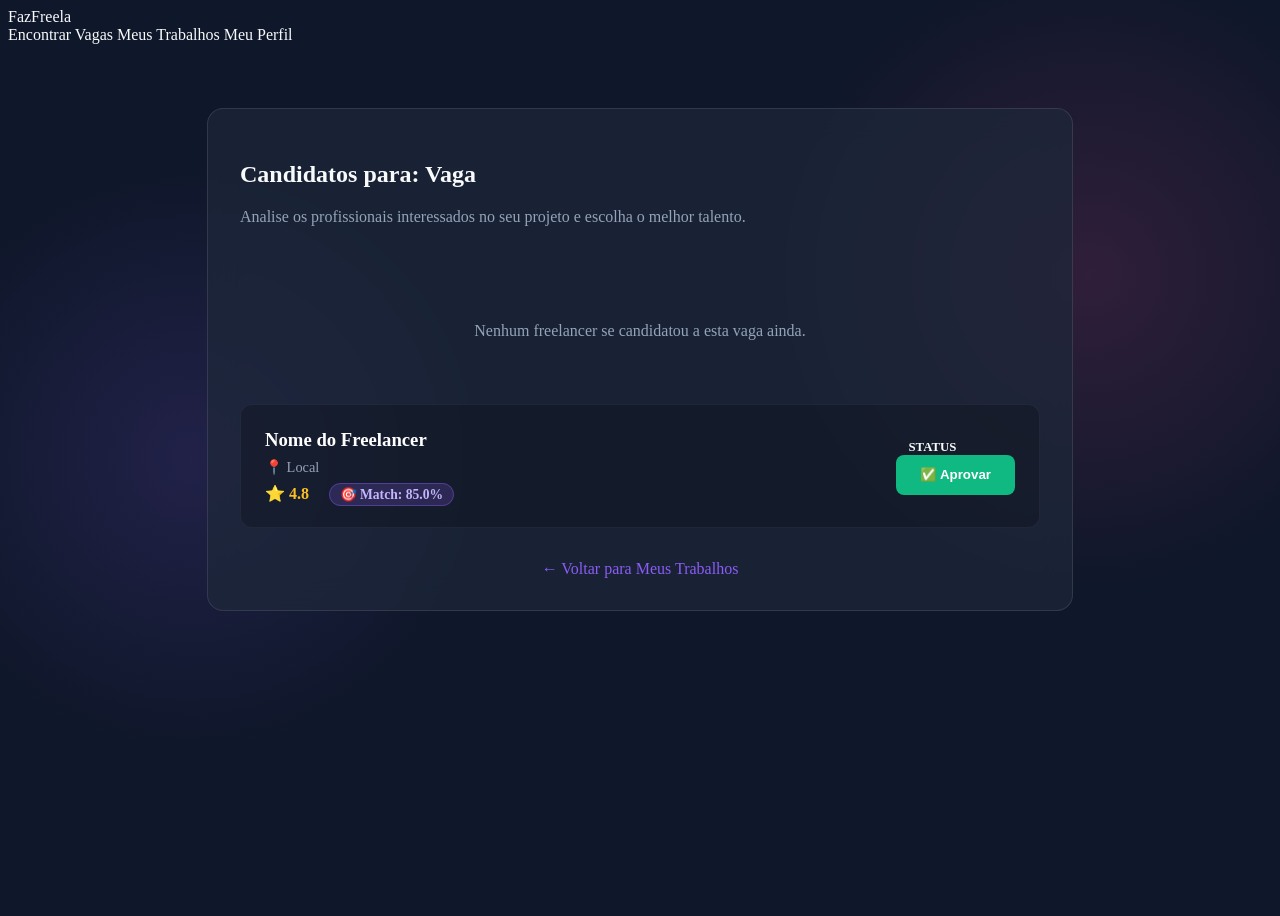
==== src/main/resources/templates/candidatos.html @ a9276ebf "new screen and fix bugs" ====
<!DOCTYPE html>
<html lang="pt-BR" xmlns:th="http://www.thymeleaf.org">
<head>
    <meta charset="UTF-8">
    <meta name="viewport" content="width=device-width, initial-scale=1.0">
    <title>Candidatos - FazFreela</title>
    <link rel="stylesheet" th:href="@{/css/style.css}">
    <link href="https://fonts.googleapis.com/css2?family=Outfit:wght@300;400;500;600;700&display=swap" rel="stylesheet">
    <style>
        :root {
            --bg-color: #0f172a;
            --primary: #8b5cf6;
            --success: #10b981;
            --text-main: #f8fafc;
            --text-muted: #94a3b8;
        }
        body {
            background-color: var(--bg-color);
            color: var(--text-main);
            min-height: 100vh;
            background-image: radial-gradient(circle at 15% 50%, rgba(139, 92, 246, 0.15), transparent 25%),
                              radial-gradient(circle at 85% 30%, rgba(236, 72, 153, 0.15), transparent 25%);
        }
        .container { max-width: 800px; margin: 4rem auto; padding: 2rem; background: rgba(30, 41, 59, 0.7); border-radius: 16px; border: 1px solid rgba(255,255,255,0.1); backdrop-filter: blur(16px); }
        .candidate-card { background: rgba(0,0,0,0.2); padding: 1.5rem; border-radius: 12px; margin-bottom: 1rem; display: flex; justify-content: space-between; align-items: center; border: 1px solid rgba(255,255,255,0.05); transition: transform 0.2s; }
        .candidate-card:hover { transform: translateY(-3px); border-color: var(--primary); }
        .candidate-info h3 { margin: 0 0 0.5rem 0; color: #fff; }
        .candidate-info p { margin: 0; color: var(--text-muted); font-size: 0.9rem; }
        .star-rating { color: #fbbf24; font-weight: 600; margin-top: 0.5rem; display: inline-block; }
        .btn-approve { background: var(--success); color: white; border: none; padding: 0.8rem 1.5rem; border-radius: 8px; font-weight: 600; cursor: pointer; transition: all 0.3s; }
        .btn-approve:hover { background: #059669; transform: translateY(-2px); box-shadow: 0 4px 12px rgba(16,185,129,0.3); }
        .badge-status { padding: 0.3rem 0.8rem; border-radius: 20px; font-size: 0.8rem; font-weight: 600; }
        .badge-pendente { background: rgba(245,158,11,0.2); color: #f59e0b; border: 1px solid rgba(245,158,11,0.4); }
        .badge-aprovado { background: rgba(16,185,129,0.2); color: #10b981; border: 1px solid rgba(16,185,129,0.4); }
        .badge-rejeitado { background: rgba(239,68,68,0.2); color: #ef4444; border: 1px solid rgba(239,68,68,0.4); }
    </style>
</head>
<body>
    <nav class="navbar">
        <div class="nav-brand">FazFreela</div>
        <div class="nav-links">
            <a th:href="@{/trabalhos}" class="nav-link">Encontrar Vagas</a>
            <a th:href="@{/meus-trabalhos}" class="nav-link">Meus Trabalhos</a>
            <a th:href="@{/perfil}" class="nav-link">Meu Perfil</a>
        </div>
    </nav>

    <div class="container">
        <h2>Candidatos para: <span th:text="${trabalho.titulo}">Vaga</span></h2>
        <p style="color: var(--text-muted); margin-bottom: 2rem;">Analise os profissionais interessados no seu projeto e escolha o melhor talento.</p>

        <div th:if="${candidaturas.empty}" style="text-align: center; padding: 3rem; color: var(--text-muted);">
            <p>Nenhum freelancer se candidatou a esta vaga ainda.</p>
        </div>

        <div th:each="c : ${candidaturas}" class="candidate-card">
            <div class="candidate-info">
                <h3 th:text="${c.trabalhador.nome}">Nome do Freelancer</h3>
                <p>📍 <span th:text="${c.trabalhador.cidade} + ' - ' + ${c.trabalhador.estado}">Local</span></p>
                <div class="star-rating">
                    ⭐ <span th:text="${c.trabalhador.notaMedia != null ? c.trabalhador.notaMedia : 'Novo'}">4.8</span>
                    <span style="margin-left: 1rem; padding: 0.2rem 0.6rem; border-radius: 12px; background: rgba(139, 92, 246, 0.2); color: #c4b5fd; font-size: 0.85rem; border: 1px solid rgba(139, 92, 246, 0.4);">
                        🎯 Match: <span th:text="${c.matchScore != null ? c.matchScore + '%' : '0.0%'}">85.0%</span>
                    </span>
                </div>
            </div>
            <div class="candidate-action">
                <span th:if="${c.status != 'PENDENTE'}" class="badge-status" 
                      th:classappend="${c.status == 'APROVADO' ? 'badge-aprovado' : 'badge-rejeitado'}" 
                      th:text="${c.status}">STATUS</span>
                      
                <form th:if="${c.status == 'PENDENTE'}" th:action="@{/trabalhos/{id}/candidatos/{cId}/aprovar(id=${trabalho.id}, cId=${c.id})}" method="post" style="margin: 0;">
                    <button type="submit" class="btn-approve">✅ Aprovar</button>
                </form>
            </div>
        </div>
        
        <div style="margin-top: 2rem; text-align: center;">
            <a th:href="@{/meus-trabalhos}" style="color: var(--primary); text-decoration: none;">&larr; Voltar para Meus Trabalhos</a>
        </div>
    </div>
</body>
</html>
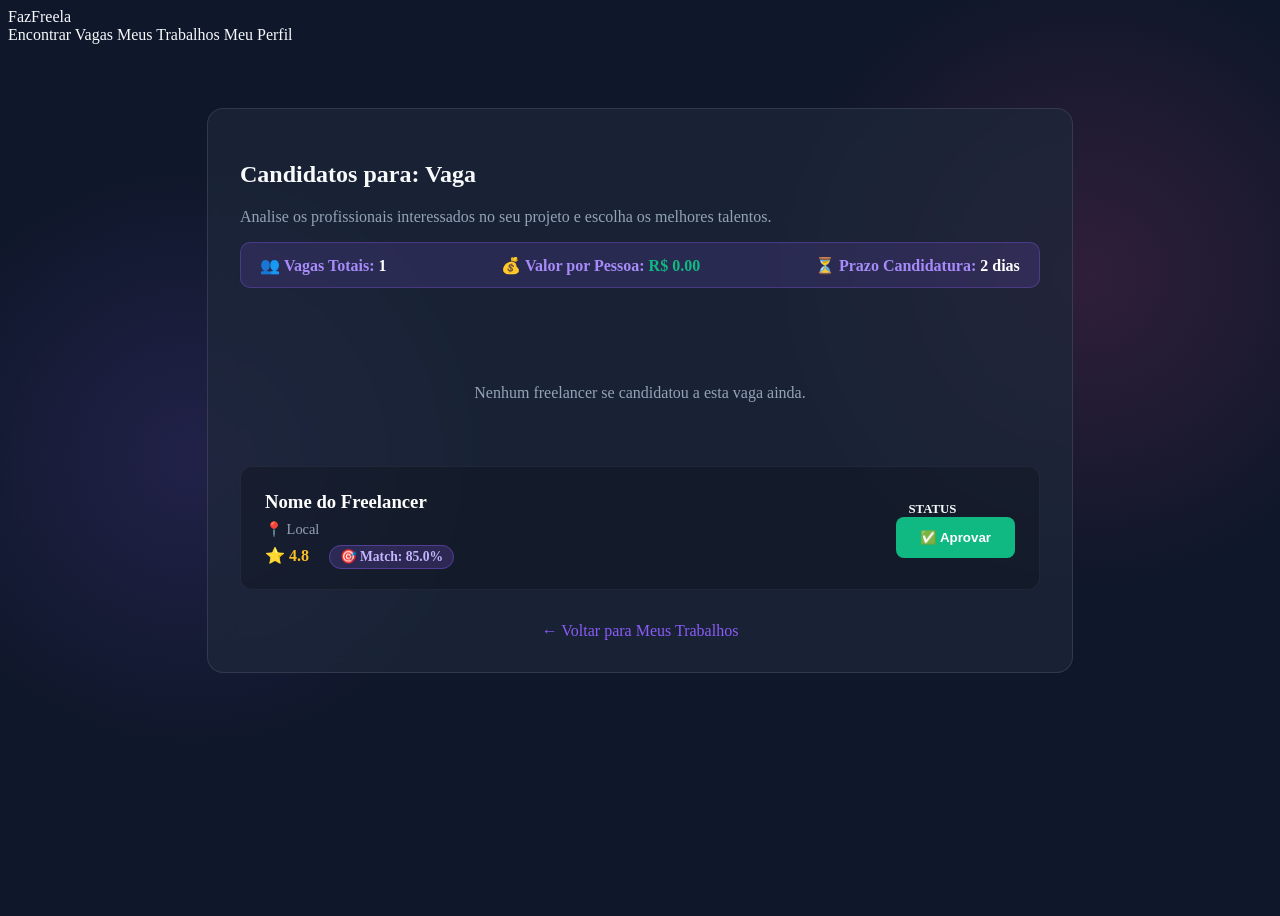
==== commit c5ecbc9a: "add some feature" ====
--- a/src/main/resources/templates/candidatos.html
+++ b/src/main/resources/templates/candidatos.html
@@ -47,7 +47,12 @@
 
     <div class="container">
         <h2>Candidatos para: <span th:text="${trabalho.titulo}">Vaga</span></h2>
-        <p style="color: var(--text-muted); margin-bottom: 2rem;">Analise os profissionais interessados no seu projeto e escolha o melhor talento.</p>
+        <p style="color: var(--text-muted); margin-bottom: 1rem;">Analise os profissionais interessados no seu projeto e escolha os melhores talentos.</p>
+        <div style="background: rgba(139, 92, 246, 0.15); border: 1px solid rgba(139, 92, 246, 0.3); border-radius: 10px; padding: 0.8rem 1.2rem; margin-bottom: 2rem; color: #a78bfa; font-weight: 600; display: flex; gap: 1.5rem; justify-content: space-between;">
+            <span>👥 Vagas Totais: <strong th:text="${trabalho.vagas != null ? trabalho.vagas : 1}" style="color: #fff;">1</strong></span>
+            <span>💰 Valor por Pessoa: <strong th:text="'R$ ' + ${trabalho.valor}" style="color: #10b981;">R$ 0.00</strong></span>
+            <span>⏳ Prazo Candidatura: <strong th:text="${trabalho.prazoDias != null ? trabalho.prazoDias : 2} + ' dias'" style="color: #fff;">2 dias</strong></span>
+        </div>
 
         <div th:if="${candidaturas.empty}" style="text-align: center; padding: 3rem; color: var(--text-muted);">
             <p>Nenhum freelancer se candidatou a esta vaga ainda.</p>
@@ -55,7 +60,9 @@
 
         <div th:each="c : ${candidaturas}" class="candidate-card">
             <div class="candidate-info">
-                <h3 th:text="${c.trabalhador.nome}">Nome do Freelancer</h3>
+                <h3>
+                    <a th:href="@{/perfil/{id}(id=${c.trabalhador.id})}" style="color: #fff; text-decoration: none; border-bottom: 2px solid transparent; transition: border-color 0.3s;" onmouseover="this.style.borderColor='#8b5cf6'" onmouseout="this.style.borderColor='transparent'" th:text="${c.trabalhador.nome}">Nome do Freelancer</a>
+                </h3>
                 <p>📍 <span th:text="${c.trabalhador.cidade} + ' - ' + ${c.trabalhador.estado}">Local</span></p>
                 <div class="star-rating">
                     ⭐ <span th:text="${c.trabalhador.notaMedia != null ? c.trabalhador.notaMedia : 'Novo'}">4.8</span>
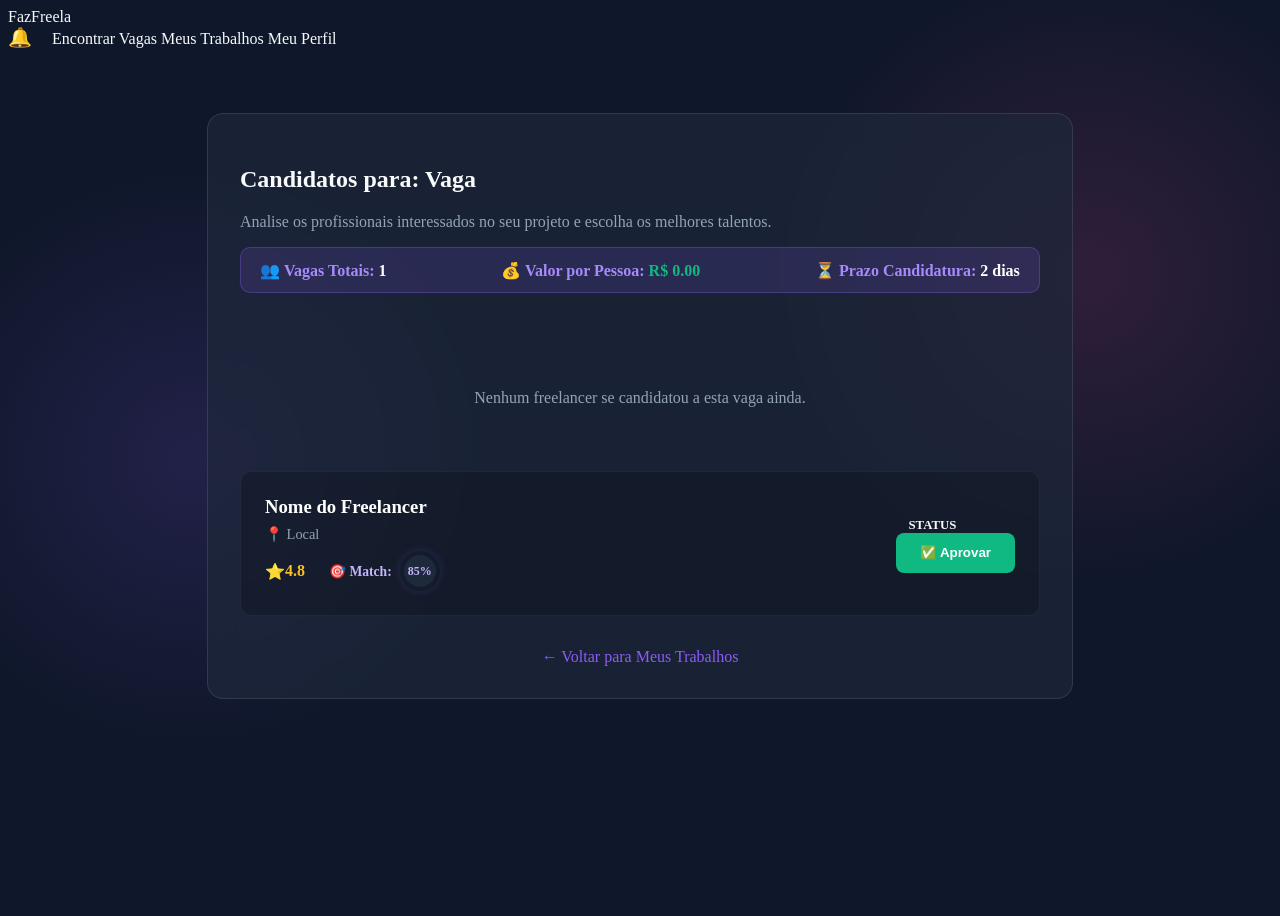
==== commit 2541a8f7: "notification" ====
--- a/src/main/resources/templates/candidatos.html
+++ b/src/main/resources/templates/candidatos.html
@@ -33,12 +33,73 @@
         .badge-pendente { background: rgba(245,158,11,0.2); color: #f59e0b; border: 1px solid rgba(245,158,11,0.4); }
         .badge-aprovado { background: rgba(16,185,129,0.2); color: #10b981; border: 1px solid rgba(16,185,129,0.4); }
         .badge-rejeitado { background: rgba(239,68,68,0.2); color: #ef4444; border: 1px solid rgba(239,68,68,0.4); }
+        .nav-icon-container {
+            position: relative;
+            display: inline-flex;
+            align-items: center;
+            justify-content: center;
+        }
+        
+        .badge {
+            position: absolute;
+            top: -5px;
+            right: -10px;
+            background: #ef4444;
+            color: white;
+            border-radius: 50%;
+            padding: 2px 6px;
+            font-size: 0.7rem;
+            font-weight: bold;
+        }
+        .match-circle {
+            position: relative;
+            width: 40px;
+            height: 40px;
+            border-radius: 50%;
+            background: conic-gradient(#8b5cf6 var(--match-percentage), rgba(255, 255, 255, 0.1) 0deg);
+            display: flex;
+            align-items: center;
+            justify-content: center;
+            box-shadow: 0 0 10px rgba(139, 92, 246, 0.2);
+        }
+
+        .match-circle::before {
+            content: "";
+            position: absolute;
+            inset: 4px;
+            border-radius: 50%;
+            background-color: #1e293b;
+        }
+
+        .match-circle-value {
+            position: relative;
+            font-size: 0.75rem;
+            font-weight: 700;
+            color: #c4b5fd;
+            z-index: 1;
+        }
+
+        .match-container {
+            display: inline-flex;
+            align-items: center;
+            gap: 0.5rem;
+            margin-left: 1.5rem;
+        }
+        
+        .match-label {
+            font-size: 0.85rem;
+            font-weight: 600;
+            color: #c4b5fd;
+        }
     </style>
 </head>
 <body>
     <nav class="navbar">
         <div class="nav-brand">FazFreela</div>
         <div class="nav-links">
+            <a href="/notificacoes" class="nav-icon-container" style="color: #f8fafc; text-decoration: none; font-size: 1.2rem; margin-right: 1rem;">
+                🔔 <span class="badge" id="nav-notificacoes-badge" style="display: none;">0</span>
+            </a>
             <a th:href="@{/trabalhos}" class="nav-link">Encontrar Vagas</a>
             <a th:href="@{/meus-trabalhos}" class="nav-link">Meus Trabalhos</a>
             <a th:href="@{/perfil}" class="nav-link">Meu Perfil</a>
@@ -64,11 +125,15 @@
                     <a th:href="@{/perfil/{id}(id=${c.trabalhador.id})}" style="color: #fff; text-decoration: none; border-bottom: 2px solid transparent; transition: border-color 0.3s;" onmouseover="this.style.borderColor='#8b5cf6'" onmouseout="this.style.borderColor='transparent'" th:text="${c.trabalhador.nome}">Nome do Freelancer</a>
                 </h3>
                 <p>📍 <span th:text="${c.trabalhador.cidade} + ' - ' + ${c.trabalhador.estado}">Local</span></p>
-                <div class="star-rating">
+                <div class="star-rating" style="display: flex; align-items: center;">
                     ⭐ <span th:text="${c.trabalhador.notaMedia != null ? c.trabalhador.notaMedia : 'Novo'}">4.8</span>
-                    <span style="margin-left: 1rem; padding: 0.2rem 0.6rem; border-radius: 12px; background: rgba(139, 92, 246, 0.2); color: #c4b5fd; font-size: 0.85rem; border: 1px solid rgba(139, 92, 246, 0.4);">
-                        🎯 Match: <span th:text="${c.matchScore != null ? c.matchScore + '%' : '0.0%'}">85.0%</span>
-                    </span>
+                    
+                    <div class="match-container" th:with="score=${c.matchScore != null ? c.matchScore : 0}">
+                        <span class="match-label">🎯 Match:</span>
+                        <div class="match-circle" th:style="'--match-percentage: ' + ${score} + '%;'">
+                            <span class="match-circle-value" th:text="${score} + '%'">85%</span>
+                        </div>
+                    </div>
                 </div>
             </div>
             <div class="candidate-action">
@@ -86,5 +151,19 @@
             <a th:href="@{/meus-trabalhos}" style="color: var(--primary); text-decoration: none;">&larr; Voltar para Meus Trabalhos</a>
         </div>
     </div>
+    <script>
+        document.addEventListener("DOMContentLoaded", function() {
+            fetch('/notificacoes/count')
+                .then(response => response.json())
+                .then(count => {
+                    if (count > 0) {
+                        const badge = document.getElementById('nav-notificacoes-badge');
+                        badge.innerText = count;
+                        badge.style.display = 'block';
+                    }
+                })
+                .catch(error => console.error("Erro ao carregar notificações", error));
+        });
+    </script>
 </body>
 </html>
